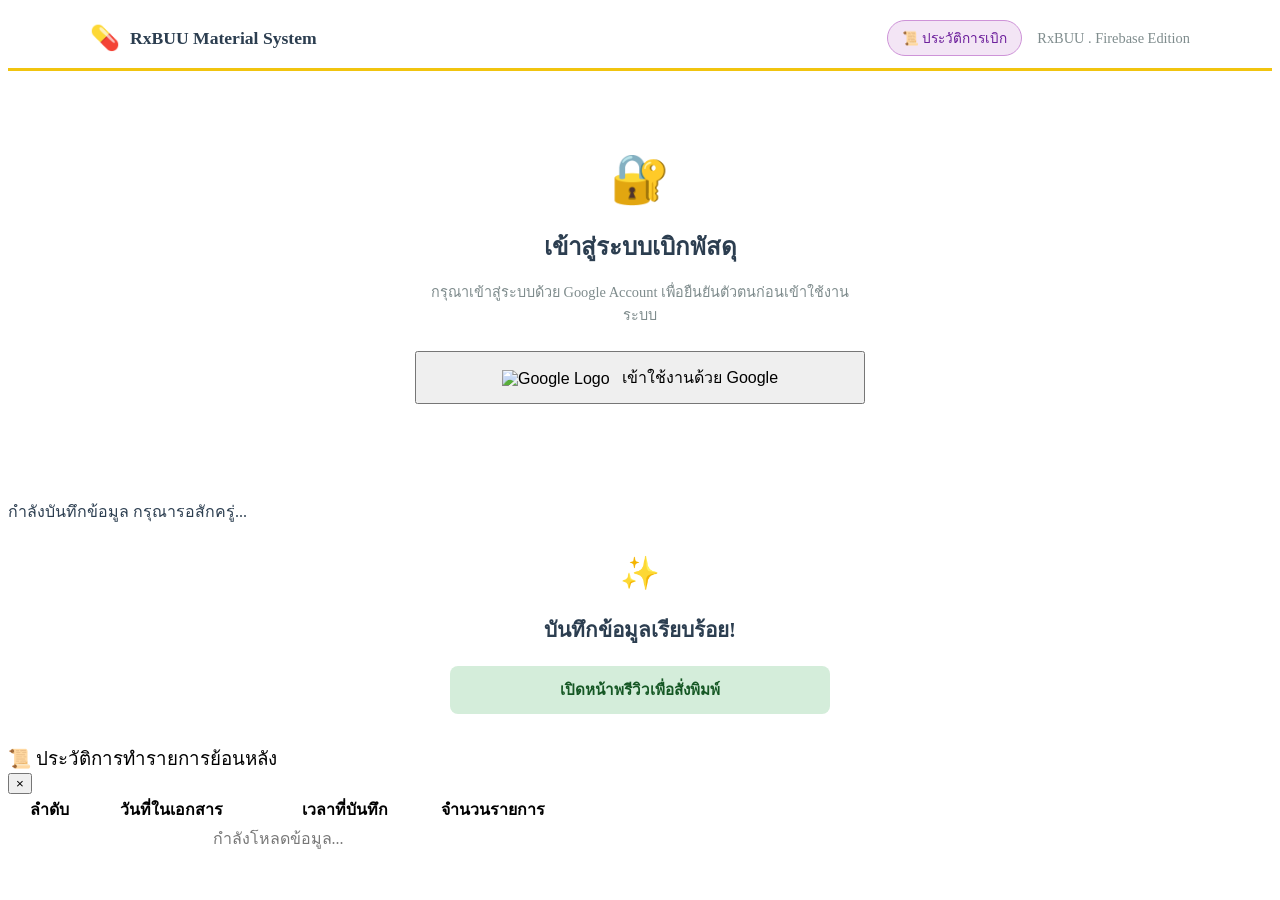
==== index.html @ a3eadaee "Update index.html" ====
<!DOCTYPE html>
<html lang="th">
<head>
    <meta charset="UTF-8">
    <meta name="viewport" content="width=device-width, initial-scale=1.0">
    <title>ระบบใบเบิกพัสดุ - RxBUU Material System</title>
    <!-- Google Fonts Prompt -->
    <link href="https://fonts.googleapis.com/css2?family=Prompt:wght@300;400;500;600;700&display=swap" rel="stylesheet">
    <!-- นำเข้าไฟล์ สไตล์ CSS -->
    <link rel="stylesheet" href="style.css">
    <!-- นำเข้า html2pdf.js สำหรับแปลงหน้า HTML เป็น PDF -->
    <script src="https://cdnjs.cloudflare.com/ajax/libs/html2pdf.js/0.10.1/html2pdf.bundle.min.js"></script>
</head>
<body>

    <!-- 📌 แถบเมนูหลักด้านบน (Navbar) -->
    <div class="navbar no-print" style="width: 100%; background-color: #ffffff; border-bottom: 3px solid #f1c40f; padding: 12px 0;">
        <div class="navbar-container" style="display: flex; justify-content: space-between; align-items: center; max-width: 1100px; margin: 0 auto; padding: 0 20px;">
            
            <!-- 🔹 โลโก้และชื่อระบบ (มุมซ้าย) -->
            <div style="display: flex; align-items: center; gap: 10px;">
                <span style="font-size: 1.5rem;">💊</span>
                <strong style="font-size: 1.1rem; color: #2c3e50;">RxBUU Material System</strong>
            </div>
            
            <!-- 🔹 ส่วนขวา: ปุ่มประวัติย้อนหลัง & ชื่อระบบ -->
            <div style="display: flex; align-items: center; gap: 15px;">
                <!-- 🟢 ปรับเปลี่ยน display: none เป็น display: inline-block เพื่อให้ปุ่มแสดงผล -->
                <button type="button" id="btnNavHistory" class="btn-history-nav" onclick="openHistoryModal()" style="display: inline-block; padding: 6px 14px; background-color: #f3e5f5; color: #6a1b9a; border: 1px solid #ce93d8; border-radius: 20px; font-size: 0.85rem; font-weight: 500; cursor: pointer; transition: 0.2s;">
                    📜 ประวัติการเบิก
                </button>
                <div style="font-size: 0.9rem; color: #7f8c8d; font-weight: 500;">
                    RxBUU . Firebase Edition
                </div>
            </div>

        </div>
    </div>

    <!-- 📌 กล่องควบคุมเนื้อหาหลัก (App Container) -->
    <div class="app-container">

        <!-- 🔑 1. ส่วนเข้าสู่ระบบ (Login Section) -->
        <div id="loginSection" class="card" style="max-width: 450px; margin: 40px auto; text-align: center; padding: 40px 20px;">
            <div style="font-size: 3rem; margin-bottom: 10px;">🔐</div>
            <h2 style="margin-bottom: 8px; color: #2c3e50;">เข้าสู่ระบบเบิกพัสดุ</h2>
            <p style="color: #7f8c8d; font-size: 0.9rem; margin-bottom: 25px;">
                กรุณาเข้าสู่ระบบด้วย Google Account เพื่อยืนยันตัวตนก่อนเข้าใช้งานระบบ
            </p>
            
            <button type="button" class="btn-login-google" onclick="loginWithGoogle()" style="width: 100%; justify-content: center; padding: 12px; font-size: 1rem; cursor: pointer;">
                <img src="https://www.gstatic.com/firebasejs/ui/2.0.0/images/auth/google.svg" alt="Google Logo" style="width:18px; height:18px; margin-right:8px; vertical-align:middle;">
                เข้าใช้งานด้วย Google
            </button>
            
            <div id="loginStatus" style="margin-top: 15px; font-size: 0.85rem; color: #e67e22; font-weight: 500;"></div>
            <div id="authAlert" style="display: none; margin-top: 15px; padding: 10px; background-color: #fce4e4; border: 1px solid #f9b2b2; border-radius: 6px; color: #c0392b; font-size: 0.85rem;"></div>
        </div>

        <!-- 📝 2. ส่วนฟอร์มบันทึกข้อมูล (Form Section - จะโหลด form.html มาแทรก) -->
        <div id="formSection" class="hidden"></div>

        <!-- 📄 3. ส่วนแสดงผลพรีวิวใบเบิก (Preview Section - จะโหลด preview.html มาแทรก) -->
        <div id="previewSection" class="hidden"></div>

    </div>

    <!-- =======================================================
         📌 POPUPS & MODALS SECTION
         ======================================================= -->

    <!-- ⏳ 1. หน้าต่างแสดงการกำลังส่งข้อมูล (Loading Overlay) -->
    <div id="loadingOverlay" class="loading-overlay hidden">
        <div class="spinner"></div>
        <div style="margin-top: 15px; font-weight: 500; color: #2c3e50;">กำลังบันทึกข้อมูล กรุณารอสักครู่...</div>
    </div>

    <!-- ✨ 2. หน้าต่างแจ้งเตือนบันทึกสำเร็จ -->
    <div id="successPopup" class="popup-hidden hidden">
        <div class="popup-card" style="text-align: center; padding: 30px; background: white; border-radius: 16px; max-width: 380px; margin: auto;">
            <div style="font-size: 2rem; margin-bottom: 10px;">✨</div>
            <h3 style="margin-bottom: 20px; color: #2c3e50; font-size: 1.3rem;">บันทึกข้อมูลเรียบร้อย!</h3>
            
            <button type="button" class="btn-primary" onclick="closePopupAndGoToPrint()" 
                    style="width: 100%; padding: 12px; background-color: #d4edda; color: #155724; border: none; border-radius: 8px; font-weight: 600; font-size: 0.95rem; cursor: pointer; transition: 0.2s;">
                เปิดหน้าพรีวิวเพื่อสั่งพิมพ์
            </button>
        </div>
    </div>

    <!-- 📜 3. หน้าต่าง Modal ประวัติการทำรายการย้อนหลัง -->
    <div id="historyModal" class="modal-overlay hidden">
        <div class="modal-card">
            <div class="modal-header">
                <h3 style="margin: 0; font-weight: 500;">📜 ประวัติการทำรายการย้อนหลัง</h3>
                <button type="button" class="modal-close-btn" onclick="closeHistoryModal()">&times;</button>
            </div>
            <div class="modal-body">
                <table class="history-table">
                    <thead>
                        <tr>
                            <th style="width: 15%;">ลำดับ</th>
                            <th style="width: 30%;">วันที่ในเอกสาร</th>
                            <th style="width: 35%;">เวลาที่บันทึก</th>
                            <th style="width: 20%;">จำนวนรายการ</th>
                        </tr>
                    </thead>
                    <tbody id="historyTableBody">
                        <tr>
                            <td colspan="4" style="text-align: center; color: #777;">กำลังโหลดข้อมูล...</td>
                        </tr>
                    </tbody>
                </table>
            </div>
        </div>
    </div>

    <!-- 📁 4. หน้าต่าง Drive Modal สำหรับดูรูปภาพรายการพัสดุ -->
    <div id="driveModal" class="no-print" style="display: none; position: fixed; z-index: 9999; left: 0; top: 0; width: 100%; height: 100%; background-color: rgba(0,0,0,0.5); align-items: center; justify-content: center;">
        <div style="background: white; width: 85%; height: 85%; border-radius: 12px; display: flex; flex-direction: column; overflow: hidden; box-shadow: 0 10px 25px rgba(0,0,0,0.3);">
            <div style="padding: 12px 20px; background: #2c3e50; color: white; display: flex; justify-content: space-between; align-items: center;">
                <span style="font-weight: 500;">📁 สมุดภาพรายการพัสดุ</span>
                <button type="button" onclick="closeDriveModal()" style="background: none; border: none; color: white; font-size: 1.2rem; cursor: pointer;">✕</button>
            </div>
            <iframe id="driveIframe" src="" style="width: 100%; height: 100%; border: none;"></iframe>
        </div>
    </div>

    <!-- ⚙️ ลิงก์เชื่อมโยงไปยังไฟล์ script.js (แบบ ES Module สำหรับ Firebase) -->
    <script type="module" src="script.js"></script>

</body>
</html>
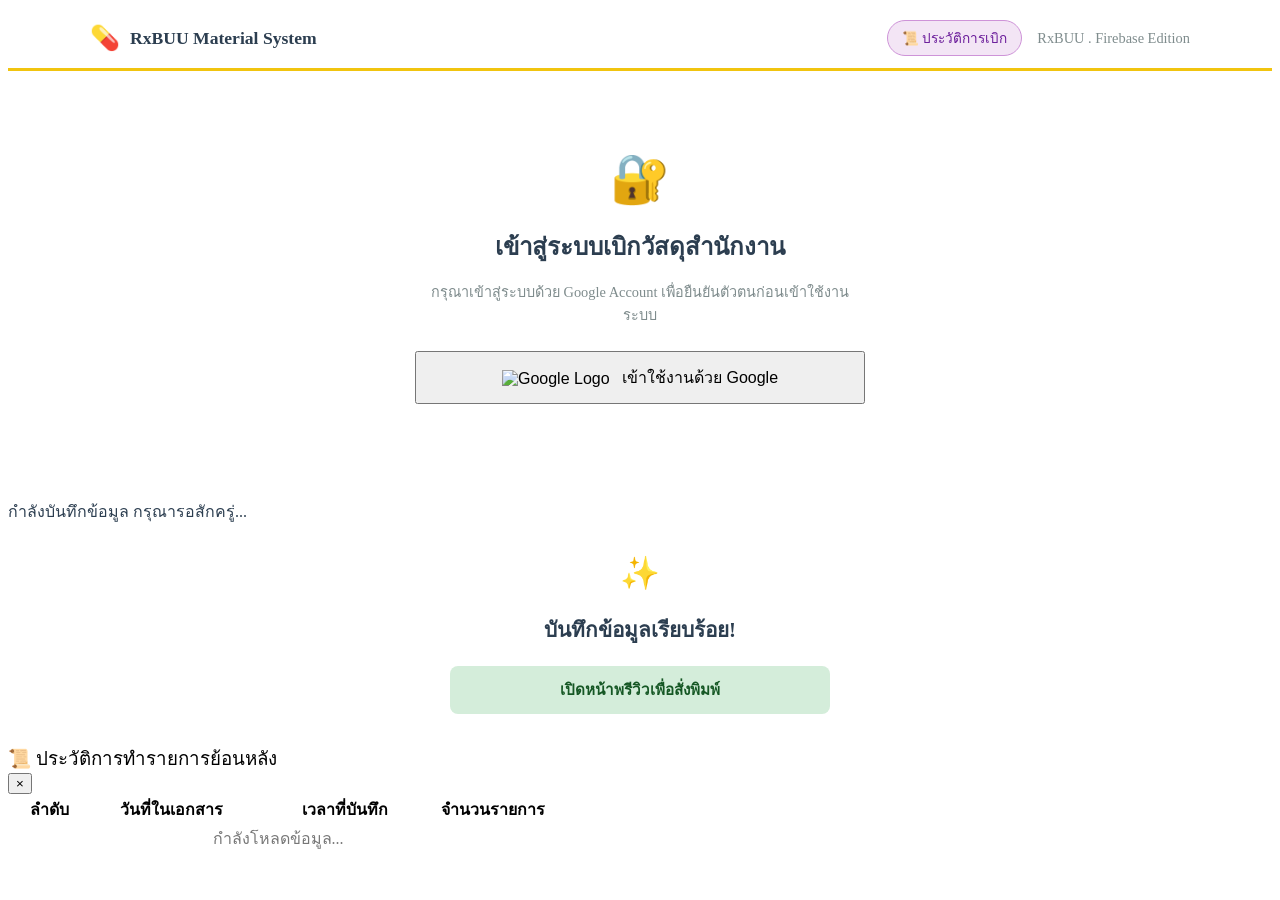
==== commit 259ab173: "Update index.html" ====
--- a/index.html
+++ b/index.html
@@ -43,7 +43,7 @@
         <!-- 🔑 1. ส่วนเข้าสู่ระบบ (Login Section) -->
         <div id="loginSection" class="card" style="max-width: 450px; margin: 40px auto; text-align: center; padding: 40px 20px;">
             <div style="font-size: 3rem; margin-bottom: 10px;">🔐</div>
-            <h2 style="margin-bottom: 8px; color: #2c3e50;">เข้าสู่ระบบเบิกพัสดุ</h2>
+            <h2 style="margin-bottom: 8px; color: #2c3e50;">เข้าสู่ระบบเบิกวัสดุสำนักงาน</h2>
             <p style="color: #7f8c8d; font-size: 0.9rem; margin-bottom: 25px;">
                 กรุณาเข้าสู่ระบบด้วย Google Account เพื่อยืนยันตัวตนก่อนเข้าใช้งานระบบ
             </p>
@@ -119,7 +119,7 @@
     <div id="driveModal" class="no-print" style="display: none; position: fixed; z-index: 9999; left: 0; top: 0; width: 100%; height: 100%; background-color: rgba(0,0,0,0.5); align-items: center; justify-content: center;">
         <div style="background: white; width: 85%; height: 85%; border-radius: 12px; display: flex; flex-direction: column; overflow: hidden; box-shadow: 0 10px 25px rgba(0,0,0,0.3);">
             <div style="padding: 12px 20px; background: #2c3e50; color: white; display: flex; justify-content: space-between; align-items: center;">
-                <span style="font-weight: 500;">📁 สมุดภาพรายการพัสดุ</span>
+                <span style="font-weight: 500;">📁 สมุดภาพรายการวัสดุสำนักงาน</span>
                 <button type="button" onclick="closeDriveModal()" style="background: none; border: none; color: white; font-size: 1.2rem; cursor: pointer;">✕</button>
             </div>
             <iframe id="driveIframe" src="" style="width: 100%; height: 100%; border: none;"></iframe>
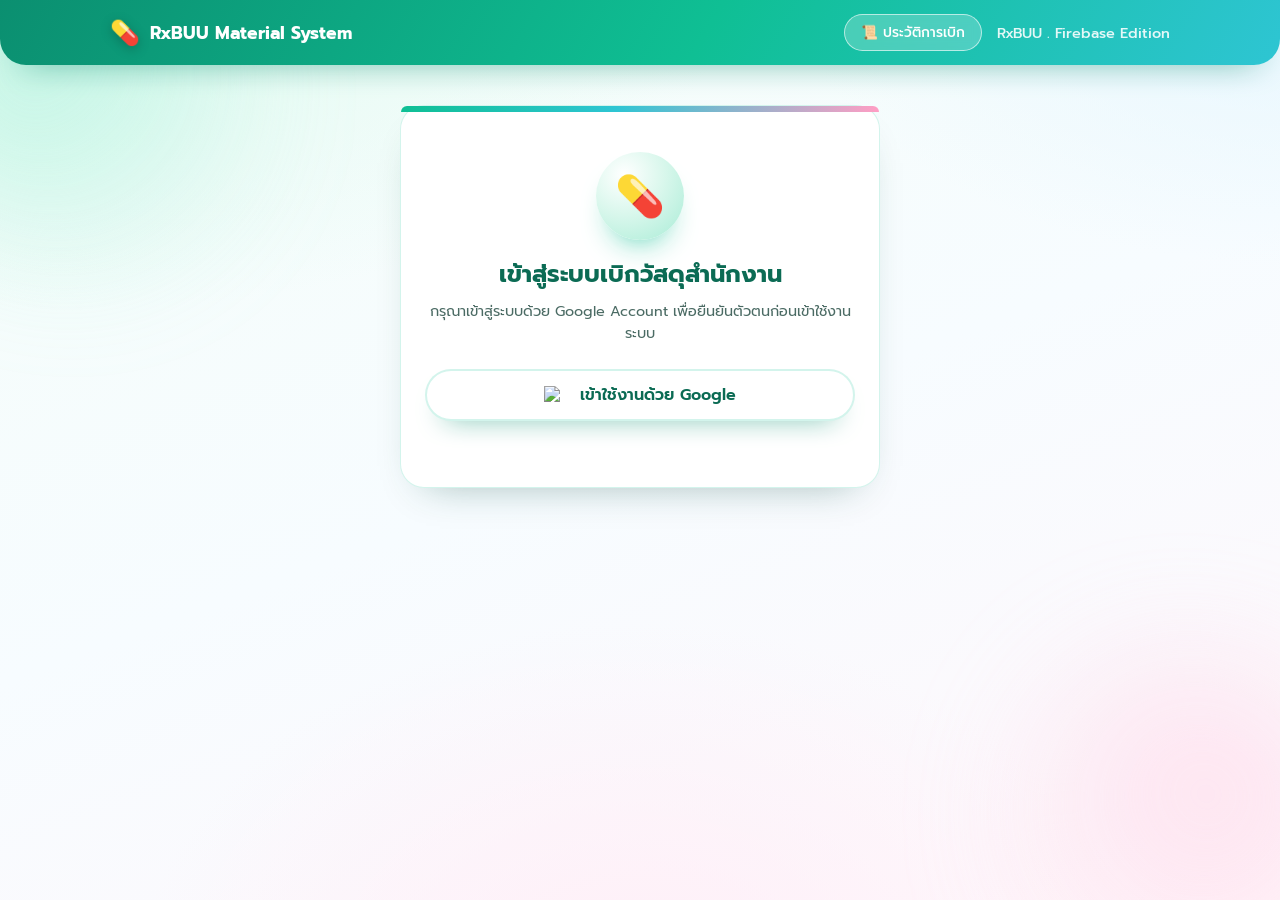
==== commit 99c35c20: "Add files via upload" ====
--- a/index.html
+++ b/index.html
@@ -3,33 +3,33 @@
 <head>
     <meta charset="UTF-8">
     <meta name="viewport" content="width=device-width, initial-scale=1.0">
-    <title>ระบบใบเบิกพัสดุ - RxBUU Material System</title>
+    <title>ระบบใบเบิกวัสดุ - RxBUU Material System</title>
     <!-- Google Fonts Prompt -->
     <link href="https://fonts.googleapis.com/css2?family=Prompt:wght@300;400;500;600;700&display=swap" rel="stylesheet">
     <!-- นำเข้าไฟล์ สไตล์ CSS -->
-    <link rel="stylesheet" href="style.css">
+    <link rel="stylesheet" href="style.css?v=3.1">
     <!-- นำเข้า html2pdf.js สำหรับแปลงหน้า HTML เป็น PDF -->
     <script src="https://cdnjs.cloudflare.com/ajax/libs/html2pdf.js/0.10.1/html2pdf.bundle.min.js"></script>
 </head>
 <body>
 
     <!-- 📌 แถบเมนูหลักด้านบน (Navbar) -->
-    <div class="navbar no-print" style="width: 100%; background-color: #ffffff; border-bottom: 3px solid #f1c40f; padding: 12px 0;">
+    <div class="navbar no-print" style="width: 100%; padding: 14px 0;">
         <div class="navbar-container" style="display: flex; justify-content: space-between; align-items: center; max-width: 1100px; margin: 0 auto; padding: 0 20px;">
             
             <!-- 🔹 โลโก้และชื่อระบบ (มุมซ้าย) -->
             <div style="display: flex; align-items: center; gap: 10px;">
-                <span style="font-size: 1.5rem;">💊</span>
-                <strong style="font-size: 1.1rem; color: #2c3e50;">RxBUU Material System</strong>
+                <span style="font-size: 1.5rem; filter: drop-shadow(0 3px 6px rgba(0,0,0,.22));">💊</span>
+                <strong style="font-size: 1.1rem; color: #FFFFFF;">RxBUU Material System </strong>
             </div>
             
             <!-- 🔹 ส่วนขวา: ปุ่มประวัติย้อนหลัง & ชื่อระบบ -->
             <div style="display: flex; align-items: center; gap: 15px;">
                 <!-- 🟢 ปรับเปลี่ยน display: none เป็น display: inline-block เพื่อให้ปุ่มแสดงผล -->
-                <button type="button" id="btnNavHistory" class="btn-history-nav" onclick="openHistoryModal()" style="display: inline-block; padding: 6px 14px; background-color: #f3e5f5; color: #6a1b9a; border: 1px solid #ce93d8; border-radius: 20px; font-size: 0.85rem; font-weight: 500; cursor: pointer; transition: 0.2s;">
+                <button type="button" id="btnNavHistory" class="btn-history-nav rx-nav-pill" onclick="openHistoryModal()">
                     📜 ประวัติการเบิก
                 </button>
-                <div style="font-size: 0.9rem; color: #7f8c8d; font-weight: 500;">
+                <div style="font-size: 0.9rem; color: rgba(255,255,255,.88); font-weight: 500;">
                     RxBUU . Firebase Edition
                 </div>
             </div>
@@ -41,10 +41,10 @@
     <div class="app-container">
 
         <!-- 🔑 1. ส่วนเข้าสู่ระบบ (Login Section) -->
-        <div id="loginSection" class="card" style="max-width: 450px; margin: 40px auto; text-align: center; padding: 40px 20px;">
-            <div style="font-size: 3rem; margin-bottom: 10px;">🔐</div>
-            <h2 style="margin-bottom: 8px; color: #2c3e50;">เข้าสู่ระบบเบิกวัสดุสำนักงาน</h2>
-            <p style="color: #7f8c8d; font-size: 0.9rem; margin-bottom: 25px;">
+        <div id="loginSection" class="card" style="max-width: 480px; margin: 40px auto; text-align: center; padding: 46px 24px;">
+            <div style="width: 88px; height: 88px; margin: 0 auto 16px; display: grid; place-items: center; font-size: 2.5rem; border-radius: 50%; background: radial-gradient(circle at 32% 26%, #FFFFFF 0%, #D9F7EC 45%, #A8ECD6 100%); box-shadow: 0 18px 32px -20px rgba(15,191,148,.95);">💊</div>
+            <h2 style="margin-bottom: 8px; color: #0B6B54;">เข้าสู่ระบบเบิกวัสดุสำนักงาน</h2>
+            <p style="color: #4B6B64; font-size: 0.9rem; margin-bottom: 25px;">
                 กรุณาเข้าสู่ระบบด้วย Google Account เพื่อยืนยันตัวตนก่อนเข้าใช้งานระบบ
             </p>
             
@@ -53,8 +53,8 @@
                 เข้าใช้งานด้วย Google
             </button>
             
-            <div id="loginStatus" style="margin-top: 15px; font-size: 0.85rem; color: #e67e22; font-weight: 500;"></div>
-            <div id="authAlert" style="display: none; margin-top: 15px; padding: 10px; background-color: #fce4e4; border: 1px solid #f9b2b2; border-radius: 6px; color: #c0392b; font-size: 0.85rem;"></div>
+            <div id="loginStatus" style="margin-top: 15px; font-size: 0.85rem; color: #0B8F70; font-weight: 500;"></div>
+            <div id="authAlert" style="display: none; margin-top: 15px; padding: 12px; background-color: #FFF1F2; border: 1px solid #FFD0D4; border-radius: 12px; color: #B4272C; font-size: 0.85rem;"></div>
         </div>
 
         <!-- 📝 2. ส่วนฟอร์มบันทึกข้อมูล (Form Section - จะโหลด form.html มาแทรก) -->
@@ -72,17 +72,20 @@
     <!-- ⏳ 1. หน้าต่างแสดงการกำลังส่งข้อมูล (Loading Overlay) -->
     <div id="loadingOverlay" class="loading-overlay hidden">
         <div class="spinner"></div>
-        <div style="margin-top: 15px; font-weight: 500; color: #2c3e50;">กำลังบันทึกข้อมูล กรุณารอสักครู่...</div>
+        <div style="margin-top: 15px; font-weight: 500; color: #0B6B54;">กำลังบันทึกข้อมูล กรุณารอสักครู่...</div>
     </div>
 
     <!-- ✨ 2. หน้าต่างแจ้งเตือนบันทึกสำเร็จ -->
     <div id="successPopup" class="popup-hidden hidden">
         <div class="popup-card" style="text-align: center; padding: 30px; background: white; border-radius: 16px; max-width: 380px; margin: auto;">
             <div style="font-size: 2rem; margin-bottom: 10px;">✨</div>
-            <h3 style="margin-bottom: 20px; color: #2c3e50; font-size: 1.3rem;">บันทึกข้อมูลเรียบร้อย!</h3>
+            <h3 style="margin-bottom: 12px; color: #0B8F70; font-size: 1.3rem;">บันทึกข้อมูลเรียบร้อย!</h3>
+
+            <!-- 🟢 แสดงผลการส่งอีเมล / กรณีบันทึกซ้ำ (เดิมไม่แจ้งอะไรเลย) -->
+            <div id="successNote" style="margin-bottom: 18px; font-size: 0.85rem; line-height: 1.5; white-space: pre-line; color: #0B8F70;"></div>
             
-            <button type="button" class="btn-primary" onclick="closePopupAndGoToPrint()" 
-                    style="width: 100%; padding: 12px; background-color: #d4edda; color: #155724; border: none; border-radius: 8px; font-weight: 600; font-size: 0.95rem; cursor: pointer; transition: 0.2s;">
+            <button type="button" class="btn-primary" onclick="closePopupAndGoToPrint()"
+                    style="width: 100%; padding: 12px; justify-content: center; border-radius: 999px; font-weight: 600; font-size: 0.95rem;">
                 เปิดหน้าพรีวิวเพื่อสั่งพิมพ์
             </button>
         </div>
@@ -107,7 +110,7 @@
                     </thead>
                     <tbody id="historyTableBody">
                         <tr>
-                            <td colspan="4" style="text-align: center; color: #777;">กำลังโหลดข้อมูล...</td>
+                            <td colspan="4" style="text-align: center; color: #6B8B83;">กำลังโหลดข้อมูล...</td>
                         </tr>
                     </tbody>
                 </table>
@@ -115,10 +118,10 @@
         </div>
     </div>
 
-    <!-- 📁 4. หน้าต่าง Drive Modal สำหรับดูรูปภาพรายการพัสดุ -->
+    <!-- 📁 4. หน้าต่าง Drive Modal สำหรับดูรูปภาพรายการวัสดุ -->
     <div id="driveModal" class="no-print" style="display: none; position: fixed; z-index: 9999; left: 0; top: 0; width: 100%; height: 100%; background-color: rgba(0,0,0,0.5); align-items: center; justify-content: center;">
-        <div style="background: white; width: 85%; height: 85%; border-radius: 12px; display: flex; flex-direction: column; overflow: hidden; box-shadow: 0 10px 25px rgba(0,0,0,0.3);">
-            <div style="padding: 12px 20px; background: #2c3e50; color: white; display: flex; justify-content: space-between; align-items: center;">
+        <div style="background: white; width: 85%; height: 85%; border-radius: 20px; display: flex; flex-direction: column; overflow: hidden; box-shadow: 0 10px 25px rgba(0,0,0,0.3);">
+            <div style="padding: 12px 20px; background: linear-gradient(120deg, #0B8F70, #0FBF94 60%, #2EC5D3); color: white; display: flex; justify-content: space-between; align-items: center;">
                 <span style="font-weight: 500;">📁 สมุดภาพรายการวัสดุสำนักงาน</span>
                 <button type="button" onclick="closeDriveModal()" style="background: none; border: none; color: white; font-size: 1.2rem; cursor: pointer;">✕</button>
             </div>
@@ -127,7 +130,22 @@
     </div>
 
     <!-- ⚙️ ลิงก์เชื่อมโยงไปยังไฟล์ script.js (แบบ ES Module สำหรับ Firebase) -->
-    <script type="module" src="script.js"></script>
+    <script type="module" src="script.js?v=20261008-3"></script>
+
+    <!-- ⚠️ สำรอง: ถ้า script.js โหลดไม่สำเร็จ (เครือข่ายช้า / gstatic ถูกบล็อก)
+         ปุ่มล็อกอินจะ "ตายเงียบ" กดแล้วไม่มีอะไรเกิดขึ้น โดยเฉพาะบนมือถือ
+         จึงแจ้งเตือนผู้ใช้แทนการปล่อยให้งง -->
+    <script>
+        (function () {
+            setTimeout(function () {
+                if (window.__rxModuleReady) return;
+                var status = document.getElementById('loginStatus');
+                if (status) {
+                    status.innerHTML = '<span style="color:#C43D3D;">⚠️ ระบบยังโหลดไม่สำเร็จ (เครือข่ายช้าหรือส่วนขยายถูกบล็อก)<br>กรุณากดปุ่มล็อกอินอีกครั้ง หรือปิดหน้านี้แล้วเปิดใหม่</span>';
+                }
+            }, 6000);
+        })();
+    </script>
 
 </body>
 </html>
--- a/style.css
+++ b/style.css
@@ -0,0 +1,1253 @@
+/* =======================================================
+   1. GLOBAL & IMPORTS
+   ======================================================= */
+/* นำเข้าฟอนต์ TH Sarabun New จาก Google Fonts */
+@import url('https://fonts.googleapis.com/css2?family=TH+Sarabun+New:ital,wght@0,400;0,700;1,400;1,700&display=swap');
+@import url('https://fonts.googleapis.com/css2?family=Prompt:wght@300;400;500;600&display=swap');
+
+:root {
+    --bg-pastel: #FDFBF7;
+    --primary-pastel: #D6EAF8;
+    --primary-dark: #3498DB;
+    --success-pastel: #D5F5E3;
+    --card-bg: #FFFFFF;
+    --text-dark: #2C3E50;
+}
+
+/* ==========================================================
+   📌 Navbar Alignment Style
+   ========================================================== */
+
+.navbar-container {
+    /* 🔴 จุดสำคัญ: ปรับตัวเลขนี้ให้เท่ากับ max-width ของกรอบฟอร์มสร้างใบเบิกด้านล่าง */
+    max-width: 1000px;
+
+    /* จัดคอนเทนเนอร์ให้อยู่กึ่งกลางหน้าจอเสมอ */
+    margin: 0 auto;
+
+    /* เว้นระยะขอบซ้าย-ขวา เล็กน้อยกันชนขอบสำหรับจอขนาดเล็ก */
+    padding: 0 20px;
+
+    /* ใช้ Flexbox จัดข้อความซ้าย-ขวา */
+    display: flex;
+    justify-content: space-between;
+    /* ผลักกล่องซ้ายไปซ้ายสุด ผลักกล่องขวาไปขวาสุด */
+    align-items: center;
+    /* จัดวางให้อยู่ในแนวระนาบเดียวกัน */
+}
+
+/* =======================================================
+   2. MAIN LAYOUT & APP CONTAINER (Prompt Font)
+   ======================================================= */
+* {
+    box-sizing: border-box;
+    margin: 0;
+    padding: 0;
+    font-family: 'Prompt', sans-serif;
+}
+
+body {
+    background-color: var(--bg-pastel);
+    color: var(--text-dark);
+    padding-bottom: 60px;
+}
+
+.navbar {
+    background: #FFF;
+    padding: 15px;
+    border-bottom: 3px solid #F5B041;
+    box-shadow: 0 2px 5px rgba(0, 0, 0, 0.02);
+}
+
+.nav-container {
+    max-width: 1100px;
+    margin: 0 auto;
+    display: flex;
+    justify-content: space-between;
+    font-weight: 500;
+}
+
+.app-container {
+    max-width: 1100px;
+    margin: 30px auto;
+    padding: 0 20px;
+}
+
+.card {
+    background: var(--card-bg);
+    border-radius: 20px;
+    padding: 35px;
+    box-shadow: 0 10px 25px rgba(0, 0, 0, 0.04);
+}
+
+/* =======================================================
+   3. LOGIN CARD & BUTTONS (Firebase Authentication)
+   ======================================================= */
+.login-card {
+    text-align: center;
+    max-width: 420px;
+    margin: 50px auto;
+}
+
+.btn-google {
+    background-color: #ffffff;
+    color: #3c4043;
+    border: 1px solid #dadce0;
+    padding: 12px 24px;
+    font-size: 0.95rem;
+    border-radius: 10px;
+    cursor: pointer;
+    font-weight: 500;
+    display: inline-flex;
+    align-items: center;
+    justify-content: center;
+    gap: 12px;
+    width: 100%;
+    box-shadow: 0 2px 6px rgba(0, 0, 0, 0.06);
+    transition: all 0.2s ease;
+}
+
+.btn-google:hover {
+    background-color: #f8f9fa;
+    border-color: #d2e3fc;
+    box-shadow: 0 4px 10px rgba(66, 133, 244, 0.15);
+}
+
+.alert-box {
+    padding: 12px;
+    border-radius: 8px;
+    margin-top: 15px;
+    display: none;
+    background-color: #f8d7da;
+    color: #721c24;
+    border: 1px solid #f5c6cb;
+    font-size: 0.88rem;
+    text-align: left;
+}
+
+/* =======================================================
+   4. FORM & TABLE INPUTS
+   ======================================================= */
+.form-grid {
+    display: grid;
+    grid-template-columns: repeat(2, 1fr);
+    gap: 20px;
+    margin-bottom: 20px;
+}
+
+@media(max-width: 768px) {
+    .form-grid {
+        grid-template-columns: 1fr;
+    }
+}
+
+.form-group {
+    display: flex;
+    flex-direction: column;
+}
+
+.form-group label {
+    font-size: 0.9rem;
+    font-weight: 500;
+    margin-bottom: 6px;
+}
+
+input[type="text"],
+input[type="date"],
+input[type="number"],
+select {
+    padding: 10px 14px;
+    border: 2px solid #EAECEE;
+    border-radius: 10px;
+    outline: none;
+    font-size: 0.95rem;
+}
+
+input:focus,
+select:focus {
+    border-color: var(--primary-dark);
+}
+
+.required {
+    color: #E74C3C;
+}
+
+.input-items-table {
+    width: 100%;
+    border-collapse: collapse;
+    margin-top: 10px;
+}
+
+.input-items-table th {
+    background: #F8F9F9;
+    padding: 10px;
+    text-align: left;
+    font-size: 0.85rem;
+    border-bottom: 2px solid #BDC3C7;
+}
+
+.input-items-table td {
+    padding: 8px 5px;
+    border-bottom: 1px solid #E5E7E9;
+}
+
+.input-items-table input,
+.input-items-table select {
+    width: 100%;
+    padding: 8px;
+    border: 1px solid #BDC3C7;
+    border-radius: 6px;
+    font-size: 0.9rem;
+}
+
+.btn-delete-row {
+    background: none;
+    border: none;
+    cursor: pointer;
+    font-size: 1.1rem;
+}
+
+/* ==========================================
+   📌 CSS สไตล์ปุ่มมาตรฐาน (เพิ่มเติม .btn-danger)
+   ========================================== */
+.form-actions,
+.preview-actions {
+    display: flex;
+    justify-content: center;
+    gap: 15px;
+    margin-top: 25px;
+}
+
+.btn {
+    padding: 10px 24px;
+    border-radius: 10px;
+    border: none;
+    font-weight: 500;
+    cursor: pointer;
+    font-size: 0.95rem;
+    display: inline-flex;
+    align-items: center;
+    gap: 8px;
+    transition: all 0.2s ease;
+}
+
+.btn-primary {
+    background: var(--primary-pastel, #dbeafe);
+    color: #21618C;
+}
+
+.btn-primary:hover {
+    background: var(--primary-dark, #2980b9);
+    color: #FFF;
+}
+
+.btn-secondary {
+    background: #EAEDED;
+    color: #5D6D7E;
+}
+
+.btn-secondary:hover {
+    background: #D5DBDB;
+}
+
+.btn-success {
+    background: var(--success-pastel, #d4edda);
+    color: #1E8449;
+}
+
+/* 🔴 เพิ่ม Class สำหรับปุ่ม PDF (สีแดงอ่อนพาสเทล นุ่มนวล) */
+.btn-danger {
+    background: #FADBD8;
+    color: #78281F;
+}
+
+.btn-danger:hover {
+    background: #da554c;
+    color: #e9b0aa;
+}
+
+.view-section {
+    display: none;
+}
+
+.active-view {
+    display: block;
+}
+
+.hidden {
+    display: none !important;
+}
+
+.loading-overlay {
+    position: fixed;
+    top: 0;
+    left: 0;
+    width: 100%;
+    height: 100%;
+    background: rgba(255, 255, 255, 0.85);
+    display: flex;
+    flex-direction: column;
+    justify-content: center;
+    align-items: center;
+    z-index: 999;
+}
+
+.spinner {
+    width: 45px;
+    height: 45px;
+    border: 4px solid #F3F3F3;
+    border-top: 4px solid var(--primary-dark);
+    border-radius: 50%;
+    animation: spin 1s linear infinite;
+    margin-bottom: 12px;
+}
+
+@keyframes spin {
+    0% {
+        transform: rotate(0deg);
+    }
+
+    100% {
+        transform: rotate(360deg);
+    }
+}
+
+.popup {
+    position: fixed;
+    top: 0;
+    left: 0;
+    width: 100%;
+    height: 100%;
+    background: rgba(0, 0, 0, 0.25);
+    display: flex;
+    justify-content: center;
+    align-items: center;
+    z-index: 99;
+}
+
+.popup-content {
+    background: #FFF;
+    padding: 35px;
+    border-radius: 20px;
+    text-align: center;
+    max-width: 400px;
+    width: 90%;
+}
+
+/* =======================================================
+   📌 BUTTON & MODAL STYLE FOR HISTORY
+   ======================================================= */
+/* ปุ่มประวัติสีม่วงพาสเทล */
+.btn-history {
+    background-color: #E8DAEF;
+    color: #6C3483;
+    border: none;
+}
+
+.btn-history:hover {
+    background-color: #D7BDE2;
+    color: #512E5F;
+}
+
+/* พื้นหลังฉากหลัง Modal */
+.modal-overlay {
+    position: fixed;
+    top: 0;
+    left: 0;
+    width: 100vw;
+    height: 100vh;
+    background-color: rgba(0, 0, 0, 0.4);
+    display: flex;
+    justify-content: center;
+    align-items: center;
+    z-index: 9999;
+}
+
+/* การ์ด Modal */
+.modal-card {
+    background: #ffffff;
+    width: 90%;
+    max-width: 650px;
+    border-radius: 16px;
+    box-shadow: 0 10px 30px rgba(0, 0, 0, 0.15);
+    overflow: hidden;
+    animation: modalFadeIn 0.25s ease-out;
+}
+
+@keyframes modalFadeIn {
+    from {
+        opacity: 0;
+        transform: scale(0.95);
+    }
+
+    to {
+        opacity: 1;
+        transform: scale(1);
+    }
+}
+
+.modal-header {
+    padding: 16px 24px;
+    background-color: #F8F9F9;
+    border-bottom: 1px solid #EAECEE;
+    display: flex;
+    justify-content: space-between;
+    align-items: center;
+}
+
+.modal-header h3 {
+    font-size: 1.1rem;
+    color: #2C3E50;
+    font-weight: 500;
+}
+
+.modal-close-btn {
+    background: none;
+    border: none;
+    font-size: 1.6rem;
+    color: #7F8C8D;
+    cursor: pointer;
+}
+
+.modal-close-btn:hover {
+    color: #C0392B;
+}
+
+.modal-body {
+    padding: 20px 24px;
+    max-height: 400px;
+    overflow-y: auto;
+}
+
+/* ตารางแสดงประวัติ */
+.history-table {
+    width: 100%;
+    border-collapse: collapse;
+    font-size: 0.92rem;
+}
+
+.history-table th {
+    background-color: #F2F4F4;
+    padding: 10px;
+    text-align: center;
+    color: #34495E;
+    border-bottom: 2px solid #BDC3C7;
+}
+
+.history-table td {
+    padding: 10px;
+    border-bottom: 1px solid #ECF0F1;
+    text-align: center;
+    color: #2C3E50;
+}
+
+/* =======================================================
+   5. A4 PRINT & PREVIEW (TH Sarabun New)
+   ======================================================= */
+.a4-page,
+.a4-page * {
+    font-family: 'TH Sarabun New', 'Sarabun', sans-serif !important;
+    font-weight: normal !important;
+}
+
+.a4-page {
+    background: #FFFFFF;
+    width: 210mm;
+    min-height: 297mm;
+    padding: 20mm 15mm 15mm 15mm;
+    margin: 20px auto;
+    box-shadow: 0 0 15px rgba(0, 0, 0, 0.1);
+    position: relative;
+    color: #000000;
+    font-size: 16pt;
+    line-height: 1.15;
+}
+
+.a4-doc-id {
+    position: absolute;
+    top: 20mm;
+    right: 15mm;
+    font-size: 16pt;
+}
+
+.a4-header-center {
+    text-align: center;
+    margin-top: 10px;
+    margin-bottom: 25px;
+}
+
+.buu-logo {
+    width: 65px;
+    height: auto;
+    margin-bottom: 5px;
+}
+
+.uni-title {
+    font-size: 16pt;
+    margin-bottom: 2px;
+}
+
+.doc-title {
+    font-size: 16pt;
+}
+
+.metadata-layout-table {
+    width: 100%;
+    border-collapse: collapse;
+    margin-bottom: 20px;
+    font-size: 16pt;
+}
+
+.metadata-layout-table td {
+    padding: 4px 0;
+    vertical-align: bottom;
+}
+
+.a4-materials-table {
+    width: 100%;
+    border-collapse: collapse;
+    margin-top: 10px;
+    font-size: 15pt;
+}
+
+.a4-materials-table th,
+.a4-materials-table td {
+    border: 1px solid #000000;
+    padding: 5px 4px;
+    vertical-align: middle;
+}
+
+.a4-materials-table th {
+    text-align: center;
+    background-color: #FFFFFF;
+}
+
+.section-supply-title {
+    text-align: center;
+}
+
+.static-code-row td {
+    height: 32px;
+}
+
+.total-row td {
+    height: 32px;
+}
+
+.center-text {
+    text-align: center;
+}
+
+.signatures-layout-table {
+    width: 100%;
+    border-collapse: collapse;
+    margin-top: 30px;
+    text-align: center;
+    font-size: 15pt;
+}
+
+.signatures-layout-table td {
+    width: 33.33%;
+    padding: 3px 0;
+}
+
+.sig-line-row td {
+    vertical-align: bottom;
+    padding-top: 50px;
+}
+
+.sig-name-row td {
+    vertical-align: middle;
+    padding-top: 2px;
+}
+
+.sig-title-row td {
+    vertical-align: top;
+    padding-top: 2px;
+}
+
+/* =======================================================
+   6. PRINT MEDIA STYLES (ปรับปรุงแก้ไขให้พอดี 1 หน้า A4 เสมอ)
+   ======================================================= */
+/* =======================================================
+   PRINT MEDIA STYLES (ยึดโครงสร้างเดิม 100% - แก้ตำแหน่งเลขที่ + ดึงลายเซ็นเข้าหน้าแรก)
+   ======================================================= */
+@media print {
+    @page {
+        size: A4 portrait;
+        margin: 8mm 12mm 8mm 12mm !important;
+        /* ปรับขอบ บน-ล่าง ลงเล็กน้อยเป็น 8mm */
+    }
+
+    html,
+    body {
+        background: #FFFFFF !important;
+        padding: 0 !important;
+        margin: 0 !important;
+        width: 100% !important;
+        height: auto !important;
+        overflow: visible !important;
+    }
+
+    .no-print,
+    .view-section,
+    header,
+    footer,
+    nav,
+    .navbar,
+    .form-actions,
+    #postSaveActions {
+        display: none !important;
+    }
+
+    #previewSection {
+        display: block !important;
+        width: 100% !important;
+        margin: 0 !important;
+        padding: 0 !important;
+    }
+
+    .a4-page {
+        position: relative !important;
+        /* 🟢 ปักหมุดให้ .a4-doc-id อิงตำแหน่งขวาบน */
+        width: 100% !important;
+        min-height: auto !important;
+        max-height: 100% !important;
+        border: none !important;
+        box-shadow: none !important;
+        margin: 0 !important;
+        padding: 0 !important;
+        box-sizing: border-box !important;
+        font-size: 14pt !important;
+        line-height: 1.2 !important;
+    }
+
+    /* 🟢 ดึง เลขที่... ขึ้นไปด้านบนสุด (ขยับ top เข้าหาขอบบน) */
+    .a4-doc-id {
+        position: absolute !important;
+        top: 0mm !important;
+        /* 🟢 ดึงขึ้นไปขอบบนสุด */
+        right: 0mm !important;
+        /* ชิดขวา */
+        font-size: 14pt !important;
+        margin: 0 !important;
+        padding: 0 !important;
+    }
+
+    .a4-materials-table {
+        margin-top: 6px !important;
+        font-size: 14pt !important;
+    }
+
+    .a4-materials-table th,
+    .a4-materials-table td {
+        padding: 3px 4px !important;
+    }
+
+    /* 🟢 ปรับระยะตารางลายเซ็นดึงกลับขึ้นมาในหน้าแรก */
+    .signatures-layout-table {
+        margin-top: 15px !important;
+        /* 🟢 ลดระยะห่างด้านบนเพื่อดึงลายเซ็นกลับเข้าหน้า 1 */
+        font-size: 14pt !important;
+        page-break-inside: avoid !important;
+        break-inside: avoid !important;
+    }
+
+    .sig-line-row td {
+        padding-top: 18px !important;
+        /* ปรับระยะบรรทัดเซ็นชื่อให้กระชับพอดี */
+    }
+}
+
+/* =======================================================
+   PDF EXPORT TEMPORARY STYLES (สไตล์กระชับพื้นที่เฉพาะตอนจับภาพ PDF)
+   ======================================================= */
+
+/* 1. คุมขนาดคอนเทนเนอร์หลักให้อยู่ใน 1 หน้า A4 พอดี ไม่ให้เกิดหน้า 2 */
+#previewSection.pdf-print-fit {
+    box-sizing: border-box !important;
+    padding: 0 !important;
+    margin: 0 !important;
+    height: auto !important;
+    max-height: 295mm !important;
+    overflow: hidden !important;
+}
+
+#previewSection.pdf-print-fit .a4-page {
+    box-shadow: none !important;
+    border: none !important;
+    margin: 0 !important;
+    padding: 8mm 12mm 6mm 12mm !important;
+    /* กำหนดระยะขอบกระดาษใน PDF */
+    box-sizing: border-box !important;
+}
+
+/* 2. กระชับส่วนหัวเอกสาร (ลดขนาดโลโก้และระยะห่างบรรทัด) */
+#previewSection.pdf-print-fit .a4-header-center {
+    margin-top: 0 !important;
+    margin-bottom: 4px !important;
+}
+
+/* 2.1 ดึงเลขที่เอกสารขึ้นไปเท่ากับโลโก้มหาลัย */
+#previewSection.pdf-print-fit .a4-doc-id {
+    position: absolute !important;
+    top: 5mm !important;
+    right: 12mm !important;
+    font-size: 14pt !important;
+    margin: 0 !important;
+    padding: 0 !important;
+}
+
+#previewSection.pdf-print-fit .buu-logo {
+    width: 85px !important;
+    /* ย่อขนาดโลโก้ลงเล็กน้อยให้สมดุล */
+    height: auto !important;
+    margin-bottom: 2px !important;
+}
+
+#previewSection.pdf-print-fit .uni-title {
+    font-size: 15pt !important;
+    line-height: 1.1 !important;
+    margin-bottom: 0 !important;
+}
+
+#previewSection.pdf-print-fit .doc-title {
+    font-size: 16pt !important;
+    line-height: 1.1 !important;
+}
+
+/* 3. กระชับตารางข้อมูลส่วนหัว (แหล่งเงิน/หน่วยงาน/วันที่) */
+#previewSection.pdf-print-fit .metadata-layout-table {
+    margin-top: 2px !important;
+    margin-bottom: 4px !important;
+}
+
+#previewSection.pdf-print-fit .metadata-layout-table td {
+    padding: 1px 0 !important;
+    line-height: 1.15 !important;
+}
+
+/* 4. กระชับตารางรายการพัสดุ */
+#previewSection.pdf-print-fit .a4-materials-table {
+    margin-top: 4px !important;
+}
+
+#previewSection.pdf-print-fit .a4-materials-table th {
+    padding: 4px 3px !important;
+}
+
+#previewSection.pdf-print-fit .a4-materials-table td {
+    padding: 2px 3px !important;
+}
+
+#previewSection.pdf-print-fit .static-code-row td,
+#previewSection.pdf-print-fit .total-row td {
+    height: 24px !important;
+}
+
+/* 5. ดึงตารางลายเซ็นขึ้นด้านบน เพื่อป้องกันการโดนตัดขอบล่าง */
+#previewSection.pdf-print-fit .signatures-layout-table {
+    margin-top: -5px !important;
+    margin-bottom: 0 !important;
+    page-break-inside: avoid !important;
+    break-inside: avoid !important;
+}
+
+#previewSection.pdf-print-fit .sig-line-row td {
+    padding-top: 80px !important;
+}
+
+#previewSection.pdf-print-fit .sig-name-row td,
+#previewSection.pdf-print-fit .sig-title-row td {
+    padding-top: 1px !important;
+}
+
+/* ==========================================
+   📌 POPUP & MODAL STYLES (จัดให้อยู่กลางจอ)
+   ========================================== */
+.popup-hidden {
+    display: none !important;
+}
+
+#successPopup {
+    position: fixed;
+    top: 0;
+    left: 0;
+    width: 100vw;
+    height: 100vh;
+    background-color: rgba(0, 0, 0, 0.5);
+    /* พื้นหลังสีดำโปร่งแสง */
+    display: flex;
+    justify-content: center;
+    align-items: center;
+    z-index: 9999;
+    /* ให้อยู่ชั้นบนสุด */
+}
+
+.popup-card {
+    background: white;
+    padding: 30px;
+    border-radius: 12px;
+    text-align: center;
+    max-width: 400px;
+    width: 90%;
+    box-shadow: 0 10px 25px rgba(0, 0, 0, 0.2);
+    animation: popupFadeIn 0.3s ease-out;
+}
+
+@keyframes popupFadeIn {
+    from {
+        transform: scale(0.8);
+        opacity: 0;
+    }
+
+    to {
+        transform: scale(1);
+        opacity: 1;
+    }
+}
+
+.hidden {
+    display: none !important;
+}
+
+/* ==========================================================
+   🎨 7. RxBUU PHARMACY THEME (มินต์เขียว-เทอรควอยซ์-ชมพูพาสเทล)
+   ปรับเฉพาะสีและลูกเล่น — โครงสร้าง/ตำแหน่งเดิมไม่เปลี่ยน
+   ========================================================== */
+:root {
+    --rx-green: #0FBF94;
+    --rx-green-deep: #0B8F70;
+    --rx-green-ink: #0D3B33;
+    --rx-teal: #2EC5D3;
+    --rx-mint: #D9F7EC;
+    --rx-pink: #FF9EC4;
+    --rx-lilac: #8F7BD6;
+    --rx-line: rgba(15, 191, 148, 0.18);
+    --rx-shadow: 0 18px 40px -26px rgba(9, 74, 60, 0.45);
+    --rx-shadow-lg: 0 30px 60px -30px rgba(9, 74, 60, 0.5);
+
+    /* ทับตัวแปรเดิม เพื่อให้ทุกคอมโพเนนต์ที่อ้างอิงอยู่แล้วเปลี่ยนตามทั้งระบบ */
+    --bg-pastel: #EEFAF5;
+    --primary-pastel: var(--rx-mint);
+    --primary-dark: var(--rx-green-deep);
+    --success-pastel: #D8F8E6;
+    --text-dark: var(--rx-green-ink);
+}
+
+/* พื้นหลัง: มินต์ → ฟ้า → ชมพูอ่อน + แสงเบลอ */
+body {
+    background:
+        radial-gradient(1100px 620px at 6% -8%, #DFFAF0 0%, rgba(223, 250, 240, 0) 62%),
+        radial-gradient(900px 520px at 102% -4%, #E6F6FF 0%, rgba(230, 246, 255, 0) 58%),
+        radial-gradient(820px 620px at 50% 112%, #FFEEF7 0%, rgba(255, 238, 247, 0) 62%),
+        linear-gradient(160deg, #F4FDF9 0%, #F7FCFF 50%, #FFF7FB 100%);
+    background-attachment: fixed;
+    color: var(--rx-green-ink);
+}
+
+/* 💊 ลูกเล่น: วงแสงนุ่ม ๆ ลอยช้า ๆ หลังเนื้อหา (ไม่บังการกด ไม่พิมพ์ติดกระดาษ) */
+body::before,
+body::after {
+    content: "";
+    position: fixed;
+    width: 340px;
+    height: 340px;
+    border-radius: 50%;
+    filter: blur(60px);
+    opacity: 0.55;
+    z-index: -1;
+    pointer-events: none;
+    animation: rxFloat 16s ease-in-out infinite;
+}
+
+body::before {
+    top: -70px;
+    left: -90px;
+    background: radial-gradient(circle at 30% 30%, #9FF0D6, rgba(159, 240, 214, 0));
+}
+
+body::after {
+    bottom: -90px;
+    right: -70px;
+    background: radial-gradient(circle at 60% 40%, #FFCFE4, rgba(255, 207, 228, 0));
+    animation-delay: -8s;
+}
+
+@keyframes rxFloat {
+    0%, 100% { transform: translate3d(0, 0, 0) scale(1); }
+    50%      { transform: translate3d(0, -26px, 0) scale(1.07); }
+}
+
+/* ---------- Navbar ---------- */
+.navbar {
+    background: linear-gradient(120deg, #0B8F70 0%, #0FBF94 55%, #2EC5D3 100%) !important;
+    border-bottom: none !important;
+    border-radius: 0 0 26px 26px;
+    box-shadow: 0 16px 34px -24px rgba(11, 143, 112, 0.95);
+}
+
+.rx-nav-pill {
+    padding: 7px 16px;
+    border-radius: 999px;
+    background-color: rgba(255, 255, 255, 0.22);
+    border: 1px solid rgba(255, 255, 255, 0.6);
+    color: #FFFFFF;
+    font-size: 0.85rem;
+    font-weight: 500;
+    cursor: pointer;
+    backdrop-filter: blur(4px);
+    transition: all 0.22s ease;
+}
+
+.rx-nav-pill:hover {
+    background-color: rgba(255, 255, 255, 0.38);
+    transform: translateY(-2px);
+    box-shadow: 0 10px 20px -12px rgba(0, 0, 0, 0.5);
+}
+
+/* ---------- การ์ด ---------- */
+.card {
+    position: relative;
+    border-radius: 24px;
+    border: 1px solid var(--rx-line);
+    box-shadow: var(--rx-shadow);
+    animation: rxRise 0.45s ease-out both;
+}
+
+/* แถบคาดสีมุมบนการ์ด (เภสัช = 3 สี มินต์-เทอร์ควอยซ์-ชมพู) */
+.card::before {
+    content: "";
+    position: absolute;
+    top: 0;
+    left: 0;
+    right: 0;
+    height: 6px;
+    border-radius: 24px 24px 0 0;
+    background: linear-gradient(90deg, var(--rx-green) 0%, var(--rx-teal) 45%, var(--rx-pink) 100%);
+}
+
+@keyframes rxRise {
+    from { opacity: 0; transform: translateY(12px); }
+    to   { opacity: 1; transform: translateY(0); }
+}
+
+/* หัวข้อการ์ดเป็นตัวอักษรไล่สี */
+.card-header h2 {
+    background: linear-gradient(100deg, #0B8F70 0%, #0FBF94 38%, #2EC5D3 68%, #8F7BD6 100%);
+    -webkit-background-clip: text;
+    background-clip: text;
+    color: transparent;
+}
+
+/* ---------- ปุ่มต่าง ๆ: ทรงแคปซูล ลอยขึ้นเล็กน้อยตอนชี้ ---------- */
+.btn,
+.rx-btn {
+    border-radius: 999px;
+    font-weight: 500;
+    transition: transform 0.2s ease, box-shadow 0.2s ease, background 0.2s ease, color 0.2s ease;
+}
+
+.rx-btn {
+    padding: 11px 24px;
+    border: none;
+    cursor: pointer;
+    font-size: 0.95rem;
+    display: inline-flex;
+    align-items: center;
+    gap: 8px;
+    color: #FFFFFF;
+    box-shadow: 0 14px 26px -18px rgba(11, 143, 112, 0.95);
+}
+
+.rx-btn-ok {
+    background: linear-gradient(135deg, #16C79A 0%, #0B8F70 100%);
+}
+
+.rx-btn-info {
+    background: linear-gradient(135deg, #2EC5D3 0%, #0E8FA8 100%);
+}
+
+.rx-btn-lilac {
+    background: linear-gradient(135deg, #8F7BD6 0%, #6F5BC4 100%);
+}
+
+.rx-btn:hover {
+    transform: translateY(-2px);
+    box-shadow: 0 20px 34px -18px rgba(11, 143, 112, 0.85);
+}
+
+.rx-btn:active {
+    transform: translateY(0) scale(0.99);
+}
+
+.btn-primary {
+    background: linear-gradient(135deg, #0FBF94 0%, #2EC5D3 100%);
+    color: #FFFFFF;
+}
+
+.btn-primary:hover {
+    background: linear-gradient(135deg, #0B8F70 0%, #0FBF94 100%);
+    color: #FFFFFF;
+}
+
+.btn-secondary {
+    background: #EDF5F2;
+    color: #3F6B60;
+}
+
+.btn-secondary:hover {
+    background: #E0EEE9;
+    transform: translateY(-2px);
+}
+
+.btn-success {
+    background: linear-gradient(135deg, #34D399 0%, #0FBF94 100%);
+    color: #FFFFFF;
+}
+
+.btn-danger {
+    background: linear-gradient(135deg, #FFB3D1 0%, #FF8FB8 100%);
+    color: #5B2140;
+}
+
+.btn-danger:hover {
+    background: linear-gradient(135deg, #FF9EC4 0%, #F26FA3 100%);
+    color: #3F1630;
+}
+
+.btn-history {
+    background: linear-gradient(135deg, #B7A6F1 0%, #8F7BD6 100%);
+    color: #FFFFFF;
+}
+
+.btn-history:hover {
+    background: linear-gradient(135deg, #A692EC 0%, #7A64CE 100%);
+    color: #FFFFFF;
+}
+
+.btn-delete-row {
+    transition: transform 0.15s ease;
+}
+
+.btn-delete-row:hover {
+    transform: scale(1.2) rotate(-6deg);
+}
+
+/* ---------- ฟอร์ม & ตัวรับข้อมูล ---------- */
+input[type="text"],
+input[type="date"],
+input[type="number"],
+select {
+    border: 2px solid #E1F0EB;
+    border-radius: 14px;
+    background-color: #FBFFFD;
+    transition: border-color 0.2s ease, box-shadow 0.2s ease, background-color 0.2s ease;
+}
+
+input:focus,
+select:focus {
+    border-color: var(--rx-green);
+    background-color: #FFFFFF;
+    box-shadow: 0 0 0 4px rgba(15, 191, 148, 0.16);
+}
+
+.input-items-table th {
+    background: linear-gradient(180deg, #EAFDF5 0%, #DBF8EC 100%);
+    color: #0B6B54;
+    border-bottom: 2px solid var(--rx-line);
+    font-weight: 600;
+}
+
+.input-items-table td {
+    border-bottom: 1px solid #EDF7F3;
+}
+
+.input-items-table tbody tr {
+    transition: background-color 0.18s ease;
+}
+
+.input-items-table tbody tr:hover {
+    background-color: #F6FFFC;
+}
+
+/* แถวที่ JavaScript สร้างใหม่ให้หน้าตาเหมือนแถวแรกเสมอ */
+.input-items-table input,
+.input-items-table select {
+    border-radius: 12px !important;
+    border-color: #DFF2EA !important;
+}
+
+.input-items-table td input[readonly] {
+    background-color: #F1F8F5 !important;
+    color: #5F7E76;
+}
+
+/* ---------- กำลังโหลด ---------- */
+.loading-overlay {
+    background: rgba(244, 253, 249, 0.86);
+    backdrop-filter: blur(4px);
+}
+
+.spinner {
+    width: 52px;
+    height: 52px;
+    border: 5px solid var(--rx-mint);
+    border-top-color: var(--rx-green);
+}
+
+/* ---------- Modal ประวัติ ---------- */
+.modal-overlay {
+    backdrop-filter: blur(3px);
+}
+
+.modal-card {
+    border-radius: 24px;
+    box-shadow: var(--rx-shadow-lg);
+    border: 1px solid var(--rx-line);
+}
+
+.modal-header {
+    background: linear-gradient(120deg, #EAFDF6 0%, #E6F6FF 100%);
+    border-bottom: 1px solid var(--rx-line);
+}
+
+.modal-header h3 {
+    color: var(--rx-green-deep);
+    font-weight: 600;
+}
+
+.modal-close-btn {
+    border-radius: 999px;
+    transition: transform 0.18s ease, color 0.18s ease;
+}
+
+.modal-close-btn:hover {
+    color: #E5484D;
+    transform: rotate(90deg);
+}
+
+.history-table th {
+    background: #EAFDF5;
+    color: #0B6B54;
+    border-bottom: 2px solid var(--rx-line);
+}
+
+.history-table tbody tr {
+    transition: background-color 0.18s ease;
+}
+
+.history-table tbody tr:hover {
+    background-color: #F6FFFC;
+}
+
+/* ปุ่มดู/พิมพ์ในตารางประวัติ (สร้างด้วย JavaScript) */
+.btn-history-print:hover {
+    transform: translateY(-2px);
+    box-shadow: 0 16px 26px -14px rgba(11, 143, 112, 0.95);
+}
+
+/* ---------- Popup สำเร็จ ---------- */
+#successPopup {
+    backdrop-filter: blur(3px);
+    background-color: rgba(13, 59, 51, 0.42);
+}
+
+.popup-card {
+    border-radius: 26px;
+    border: 1px solid var(--rx-line);
+    box-shadow: var(--rx-shadow-lg);
+}
+
+/* ---------- หน้าเข้าสู่ระบบ ---------- */
+.btn-login-google {
+    display: inline-flex;
+    align-items: center;
+    justify-content: center;
+    gap: 10px;
+    background: #FFFFFF;
+    color: #0B6B54;
+    font-weight: 600;
+    border: 2px solid var(--rx-line);
+    border-radius: 999px;
+    box-shadow: 0 14px 28px -20px rgba(11, 143, 112, 0.95);
+    transition: transform 0.2s ease, box-shadow 0.2s ease, border-color 0.2s ease;
+}
+
+.btn-login-google:hover {
+    border-color: var(--rx-green);
+    transform: translateY(-2px);
+    box-shadow: 0 20px 34px -20px rgba(15, 191, 148, 0.95);
+}
+
+/* ---------- Scrollbar มินต์ (เฉพาะเบราว์เซอร์ตระกูล Chromium) ---------- */
+::-webkit-scrollbar {
+    width: 11px;
+    height: 11px;
+}
+
+::-webkit-scrollbar-track {
+    background: #EFFAF6;
+}
+
+::-webkit-scrollbar-thumb {
+    background: linear-gradient(180deg, #7BE0C2, #35C6A3);
+    border-radius: 999px;
+    border: 2px solid #EFFAF6;
+}
+
+::-webkit-scrollbar-thumb:hover {
+    background: linear-gradient(180deg, #56D3AE, #0FBF94);
+}
+
+/* กรอบโฟกัสชัดเจนสำหรับผู้ใช้คีย์บอร์ด */
+button:focus-visible,
+input:focus-visible,
+select:focus-visible {
+    outline: 3px solid rgba(46, 197, 211, 0.55);
+    outline-offset: 2px;
+}
+
+/* ==========================================================
+   🖨️ กติกาพิเศษสำหรับกระดาษ A4 + การพิมพ์ (คงเอกสารเดิมไว้ทุกจุด)
+   ========================================================== */
+@media screen {
+    /* กระดาษ A4 ในหน้าจอ: ขอบมน + เงาลึกขึ้นเล็กน้อย แต่ภายในยังดำ-ขาวเหมือนเดิม */
+    .a4-page {
+        border-radius: 10px;
+        box-shadow: 0 30px 60px -34px rgba(9, 74, 60, 0.55);
+    }
+}
+
+@media print {
+    body {
+        background: #FFFFFF !important;
+    }
+
+    body::before,
+    body::after {
+        display: none !important;
+    }
+
+    .a4-page {
+        border-radius: 0 !important;
+    }
+}
+
+/* ลดการเคลื่อนไหวสำหรับผู้ที่ตั้งค่าระบบไว้ */
+@media (prefers-reduced-motion: reduce) {
+    body::before,
+    body::after,
+    .card,
+    .modal-card,
+    .popup-card {
+        animation: none !important;
+    }
+
+    .btn:hover,
+    .rx-btn:hover,
+    .btn-login-google:hover,
+    .rx-nav-pill:hover {
+        transform: none !important;
+    }
+}
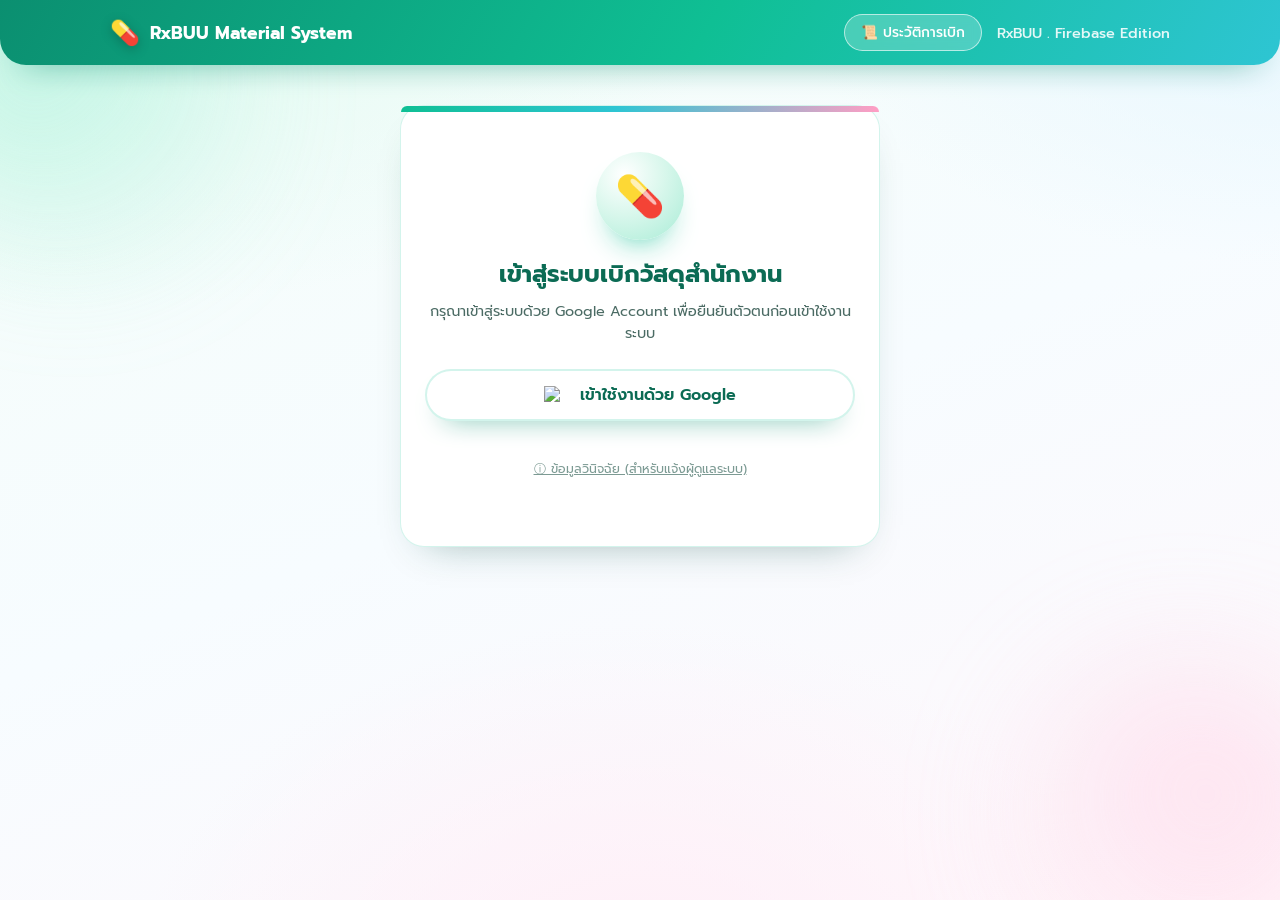
==== commit 88eae811: "Add files via upload" ====
--- a/index.html
+++ b/index.html
@@ -55,6 +55,15 @@
             
             <div id="loginStatus" style="margin-top: 15px; font-size: 0.85rem; color: #0B8F70; font-weight: 500;"></div>
             <div id="authAlert" style="display: none; margin-top: 15px; padding: 12px; background-color: #FFF1F2; border: 1px solid #FFD0D4; border-radius: 12px; color: #B4272C; font-size: 0.85rem;"></div>
+
+            <!-- 🧪 ปุ่มดูข้อมูลวินิจฉัย: กดแล้วขึ้นรายละเอียดให้ส่งภาพหน้าจอให้ผู้ดูแลระบบได้เลย -->
+            <button type="button" onclick="showDiagnostics()" style="margin-top: 14px; background: none; border: none; color: #7C9A93; font-size: 0.78rem; text-decoration: underline; cursor: pointer; padding: 4px;">
+                ⓘ ข้อมูลวินิจฉัย (สำหรับแจ้งผู้ดูแลระบบ)
+            </button>
+            <pre id="diagBox" style="display: none; margin: 8px 0 0; text-align: left; font-size: 0.72rem; line-height: 1.6; color: #4B6B64; background: #F4F8F7; border: 1px solid #DCE8E5; border-radius: 10px; padding: 10px; white-space: pre-wrap; word-break: break-word; font-family: inherit;"></pre>
+
+            <!-- 🏷️ เลขรุ่นไฟล์: ใช้เช็กว่าเบราว์เซอร์โหลดไฟล์ใหม่แล้วหรือยัง (ลบได้เมื่อไม่ต้องการ) -->
+            <div id="buildStamp" style="margin-top: 18px; font-size: 0.7rem; color: #9BB3AC;"></div>
         </div>
 
         <!-- 📝 2. ส่วนฟอร์มบันทึกข้อมูล (Form Section - จะโหลด form.html มาแทรก) -->
@@ -130,7 +139,7 @@
     </div>
 
     <!-- ⚙️ ลิงก์เชื่อมโยงไปยังไฟล์ script.js (แบบ ES Module สำหรับ Firebase) -->
-    <script type="module" src="script.js?v=20261008-3"></script>
+    <script type="module" src="script.js?v=20261012-2"></script>
 
     <!-- ⚠️ สำรอง: ถ้า script.js โหลดไม่สำเร็จ (เครือข่ายช้า / gstatic ถูกบล็อก)
          ปุ่มล็อกอินจะ "ตายเงียบ" กดแล้วไม่มีอะไรเกิดขึ้น โดยเฉพาะบนมือถือ
